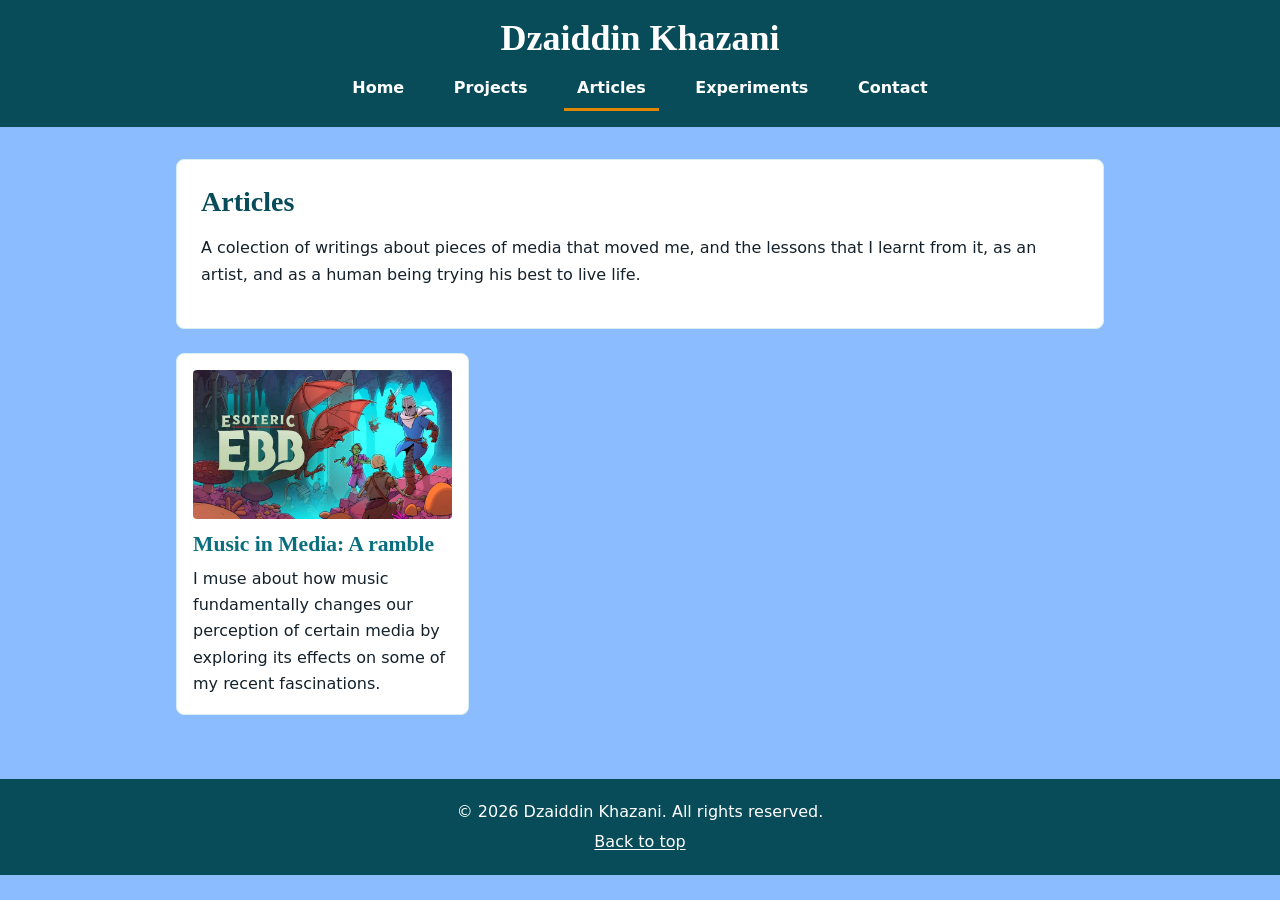
==== articles/index.html @ 42886b6b "added hw3 portfolio" ====
<!DOCTYPE html>
<html lang="en">
<head>
  <meta charset="utf-8">
  <meta name="viewport" content="width=device-width, initial-scale=1">
  <meta name="description" content="A collection of my written articles.">
  <title>Articles | Dzaiddin Khazani</title>
  <link rel="icon" href="../images/favicon.svg" type="image/svg+xml">
  <link rel="stylesheet" href="../css/style.css">
</head>
<body>


  <header>
    <h1>Dzaiddin Khazani</h1>

    <nav aria-label="Primary">
      <ul>
        <li><a href="../index.html">Home</a></li>
        <li><a href="../projects/index.html">Projects</a></li>
        <li><a href="index.html" aria-current="page">Articles</a></li>
        <li><a href="../experiments.html">Experiments</a></li>
        <li><a href="../index.html#contact">Contact</a></li>
      </ul>
    </nav>
  </header>

  <main id="main">
    <section class = "intro">
      <h2><strong>Articles</strong></h2>

      <p>
          A colection of writings about pieces of media that moved me, and the lessons
          that I learnt from it, as an artist, and as a human being trying his best to
          live life.
      </p>
    </section>

    <div class = "card-grid">

    <!-- Each card below points at the template for now; swap in real article pages as you write them -->
    <article class = "card">
      <a href="music-in-media.html">
        <img src="../images/music-in-media.webp" alt="Illustration for Article Title One" width="320" height="180" loading="lazy">
        <h3>Music in Media: A ramble</h3>
      </a>
      <p>I muse about how music fundamentally changes our perception of certain media by exploring its effects on some of my recent fascinations.</p>
    </article>

    </div>

  </main>



  <footer>
    <p>&copy; 2026 Dzaiddin Khazani. All rights reserved.</p>
    <p><a href="#main">Back to top</a></p>
  </footer>

</body>
</html>
---- css/style.css ----
/* Setting custom properties*/
:root{
    --color-bg: #8abcff;
    --color-surface: #ffffff;
    --color-text: #14212b;
    --color-muted: #4a5b68;
    --color-accent: #0b6e7f;
    --color-accent-soft: #d6eef2;
    --color-accent-dark: #084c59;
    --color-focus: #e08600;

    --font-body: system-ui, -apple-system, "Segoe UI", Roboto, Arial, sans-serif;
    --font-heading: Georgia, "Times New Roman", serif;

    --max-width: 60rem;
    --space: 1rem;
    --radius: 0.5rem;
}

/*base and typography*/

*,
*::before,
*::after{
    box-sizing: border-box;
}

body{
    font-family: var(--font-body);
    color: var(--color-text);
    background: var(--color-bg);
    line-height: 1.65;
    margin: 0;
}

h1,
h2,
h3,
h4{
    font-family: var(--font-heading);
    line-height: 1.25;
    margin: 0 0 var(--space);
}

h1 { font-size: 2.25rem; }
h2 { font-size: 1.75rem; color: var(--color-accent-dark); }
h3 { font-size: 1.35rem; }
h4 { font-size: 1.1rem; }

p,
ul,
ol{
    margin:0 0 var(--space);
}

p {
  max-width: 65ch;
}
 
a {
  color: var(--color-accent);
  text-underline-offset: 0.15em;
}

a:visited {
  color: var(--color-accent-dark);
}
 
code {
  background: var(--color-accent-soft);
  padding: 0.1em 0.35em;
  border-radius: 0.25rem;
}

/* ===== 3. Header and navigation ===== */
body > header {
  background: var(--color-accent-dark);
  color: #ffffff;
  padding: var(--space);
  text-align: center;
}
 
body > header h1 {
  margin-bottom: 0.5rem;
}
 
/* Target: the <ul> that is a direct child of <nav> (child combinator) */
nav > ul {
  display: flex;
  flex-wrap: wrap;
  justify-content: center;
  gap: 0.5rem 1.5rem;
  list-style: none;
  margin: 0;
  padding: 0;
}
 
/* Target: every link anywhere inside <nav> (descendant combinator) */
nav a {
  display: inline-block;
  color: #ffffff;
  padding: 0.4em 0.8em;
  border-bottom: 3px solid transparent;
  text-decoration: none;
  font-weight: 600;
}
 
nav a:visited {
  color: #ffffff;
}
 
/* Target: the nav link for the page you are currently on (attribute selector) */
a[aria-current="page"] {
  border-bottom-color: var(--color-focus);
}
 
/* Target: the skip link placed directly inside <body> (attribute selector).
   Hidden off-screen until it receives keyboard focus. */
body > a[href="#main"] {
  position: absolute;
  left: -999rem;
  background: var(--color-surface);
  padding: 0.5em 1em;
}
 
body > a[href="#main"]:focus {
  left: var(--space);
  top: var(--space);
  z-index: 10;
}

/* ===== 4. Main content and sections ===== */
main {
  max-width: var(--max-width);
  margin: 0 auto;
  padding: calc(var(--space) * 2) var(--space);
}
 
/* Target: any <section> that directly follows another <section>
   (adjacent sibling combinator), to separate stacked sections */
section + section {
  margin-top: calc(var(--space) * 2);
  padding-top: calc(var(--space) * 2);
  border-top: 2px solid var(--color-accent-soft);
}
 
#about picture,
#about img {
  display: block;
  border-radius: 50%;
  margin-bottom: var(--space);
}
 
#about img {
  max-width: 100%;
  height: auto;
  object-fit: cover;
}
 
#about [role="group"] {
  display: flex;
  flex-wrap: wrap;
  gap: 0.75rem;
}
 
progress {
  width: 100%;
  max-width: 20rem;
  accent-color: var(--color-accent);
}
 
svg {
  max-width: 100%;
  height: auto;
}

/* ===== 5. Cards (projects and articles) ===== */
/* Add class="card-grid" to a wrapper <div> and class="card" to each <article> */
.card-grid {
  display: grid;
  grid-template-columns: repeat(3, 1fr);
  gap: calc(var(--space) * 1.5);
  margin-top: calc(var(--space) * 1.5);
}
 
.card {
  background: var(--color-surface);
  border: 1px solid var(--color-accent-soft);
  border-radius: var(--radius);
  padding: var(--space);
  margin-bottom: var(--space);
}
 
.card-grid .card {
  margin-bottom: 0;
}
 
.card img {
  display: block;
  width: 100%;
  height: auto;
  border-radius: 0.25rem;
  margin-bottom: 0.75rem;
}
 
.card h3 {
  margin-bottom: 0.5rem;
}
 
.card p:last-child {
  margin-bottom: 0;
}
 
.card a {
  text-decoration: none;
}

main > article,
.intro {
  background: var(--color-surface);
  border: 1px solid var(--color-accent-soft);
  border-radius: var(--radius);
  padding: calc(var(--space) * 1.5);
}

.intro p{
  max-width: none;
}

/* ===== 6. Media ===== */
img,
video,
canvas,
iframe {
  max-width: 100%;
}
 
img,
video {
  height: auto;
}
 
audio {
  width: 100%;
  max-width: 30rem;
}
 
iframe {
  border: 0;
}
 
 
/* ===== 7. Forms and buttons ===== */
fieldset {
  border: 2px solid var(--color-accent-soft);
  border-radius: var(--radius);
  background: var(--color-surface);
  padding: var(--space);
  margin: 0;
  width: 100%;
  min-width: none;
  max-width: 40rem;
}

fieldset p{
    max-width: none;
}
 
legend {
  font-family: var(--font-heading);
  font-weight: bold;
  font-size: 1.15rem;
  float: left;
  width: 100%;
  padding: 0;
  margin: 0 0 var(--space);
}

legend + p {
    clear: both;
}
 
label {
  font-weight: 600;
}
 
/* Target: any form field that directly follows its <label>
   (adjacent sibling combinator), so it sits on its own line */
label + input,
label + textarea {
  display: block;
  margin-top: 0.25rem;
}
 
/* Target: text-like inputs and the textarea (attribute selectors) */
input[type="text"],
input[type="email"],
textarea {
  width: 100%;
  font: inherit;
  color: var(--color-text);
  background: #ffffff;
  border: 2px solid var(--color-muted);
  border-radius: 0.25rem;
  padding: 0.5em 0.75em;
}
 
button {
  font: inherit;
  font-weight: 600;
  color: #ffffff;
  background: var(--color-accent);
  border: 2px solid var(--color-accent);
  border-radius: 0.25rem;
  padding: 0.6em 1.2em;
  cursor: pointer;
}
 
 
/* ===== 8. Footer ===== */
body > footer {
  background: var(--color-accent-dark);
  color: #ffffff;
  text-align: center;
  padding: var(--space);
  margin-top: calc(var(--space) * 2);
}
 
body > footer p {
  margin: 0.25rem auto;
}
 
body > footer a,
body > footer a:visited {
  color: #ffffff;
}

/* ===== 9. Hover and focus ===== */
a:hover {
  color: var(--color-accent-dark);
  text-decoration-thickness: 2px;
}
 
nav a:hover {
  color: #ffffff;
  background: var(--color-accent);
}
 
body > footer a:hover {
  background: var(--color-accent);
}
 
button:hover {
  background: var(--color-accent-dark);
  border-color: var(--color-accent-dark);
}
 
.card:hover {
  border-color: var(--color-accent);
}
 
/* Visible focus for every interactive element (outline is replaced, never removed) */
a:focus-visible,
button:focus-visible,
input:focus-visible,
textarea:focus-visible,
iframe:focus-visible {
  outline: 3px solid var(--color-focus);
  outline-offset: 3px;
}

/* ===== 10. Narrow-screen layout ===== */
@media (max-width: 40rem) {
  h1 { font-size: 1.85rem; }
  h2 { font-size: 1.5rem; }
 
  /* Navigation stacks into a full-width vertical list */
  nav > ul {
    flex-direction: column;
    align-items: stretch;
    gap: 0.25rem;
  }
 
  nav a {
    display: block;
    text-align: center;
    padding: 0.7em 0.8em;
  }
 
  /* Cards go from three columns to one */
  .card-grid {
    grid-template-columns: 1fr;
  }
 
  /* Buttons become easier to tap */
  #about [role="group"] button,
  form button {
    width: 100%;
  }
}
 
/* Middle widths: two columns of cards */
@media (min-width: 40.01rem) and (max-width: 56rem) {
  .card-grid {
    grid-template-columns: repeat(2, 1fr);
  }
}
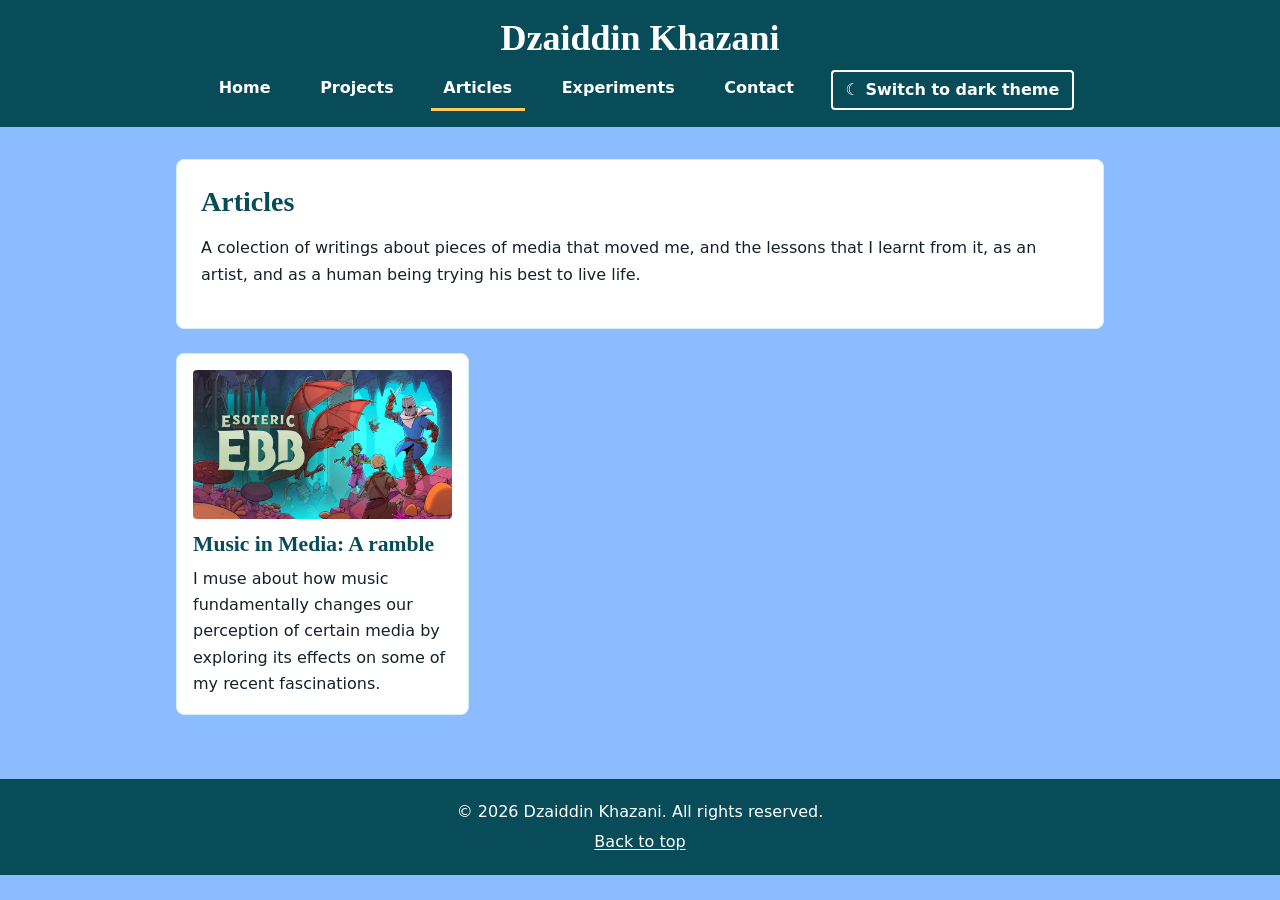
==== commit 34f15cfc: "part 4-1" ====
--- a/articles/index.html
+++ b/articles/index.html
@@ -7,6 +7,7 @@
   <title>Articles | Dzaiddin Khazani</title>
   <link rel="icon" href="../images/favicon.svg" type="image/svg+xml">
   <link rel="stylesheet" href="../css/style.css">
+  <script src="../scripts/theme.js"></script>
 </head>
 <body>
 
--- a/css/style.css
+++ b/css/style.css
@@ -1,13 +1,36 @@
-/* Setting custom properties*/
+/* Setting custom properties */
+
+/* Light theme (default, also used when JavaScript is off) */
 :root{
+    color-scheme: light;
+
     --color-bg: #8abcff;
     --color-surface: #ffffff;
     --color-text: #14212b;
     --color-muted: #4a5b68;
+    --color-heading: #084c59;
+
+    --color-link: #084c59;
+    --color-link-hover: #052f38;
+    --color-link-visited: #4b2a7a;
+
     --color-accent: #0b6e7f;
     --color-accent-soft: #d6eef2;
-    --color-accent-dark: #084c59;
-    --color-focus: #e08600;
+
+    --color-header-bg: #084c59;
+    --color-header-text: #ffffff;
+    --color-nav-hover-bg: #0b6e7f;
+
+    --color-focus: #7a3b00;          /* on page and card surfaces */
+    --color-focus-on-dark: #ffc857;  /* on the header and footer */
+
+    --color-input-bg: #ffffff;
+    --color-input-border: #4a5b68;
+
+    --color-button-bg: #0b6e7f;
+    --color-button-hover: #084c59;
+    --color-button-text: #ffffff;
+    --color-button-border: #0b6e7f;
 
     --font-body: system-ui, -apple-system, "Segoe UI", Roboto, Arial, sans-serif;
     --font-heading: Georgia, "Times New Roman", serif;
@@ -15,6 +38,39 @@
     --max-width: 60rem;
     --space: 1rem;
     --radius: 0.5rem;
+}
+
+/* Dark theme: only the shared colors change */
+:root[data-theme="dark"]{
+    color-scheme: dark;
+
+    --color-bg: #0e1620;
+    --color-surface: #172230;
+    --color-text: #e6edf3;
+    --color-muted: #a7b3c0;
+    --color-heading: #7fd1e0;
+
+    --color-link: #7fd1e0;
+    --color-link-hover: #b4e6ef;
+    --color-link-visited: #c9b8ff;
+
+    --color-accent: #7fd1e0;
+    --color-accent-soft: #24384a;
+
+    --color-header-bg: #0a2530;
+    --color-header-text: #ffffff;
+    --color-nav-hover-bg: #14505f;
+
+    --color-focus: #ffc857;
+    --color-focus-on-dark: #ffc857;
+
+    --color-input-bg: #0e1620;
+    --color-input-border: #8a9bab;
+
+    --color-button-bg: #0b6e7f;
+    --color-button-hover: #084c59;
+    --color-button-text: #ffffff;
+    --color-button-border: #7fd1e0;
 }
 
 /*base and typography*/
@@ -43,7 +99,7 @@
 }
 
 h1 { font-size: 2.25rem; }
-h2 { font-size: 1.75rem; color: var(--color-accent-dark); }
+h2 { font-size: 1.75rem; color: var(--color-heading); }
 h3 { font-size: 1.35rem; }
 h4 { font-size: 1.1rem; }
 
@@ -58,12 +114,12 @@
 }
  
 a {
-  color: var(--color-accent);
+  color: var(--color-link);
   text-underline-offset: 0.15em;
 }
 
 a:visited {
-  color: var(--color-accent-dark);
+  color: var(--color-link-visited);
 }
  
 code {
@@ -74,8 +130,8 @@
 
 /* ===== 3. Header and navigation ===== */
 body > header {
-  background: var(--color-accent-dark);
-  color: #ffffff;
+  background: var(--color-header-bg);
+  color: var(--color-header-text);
   padding: var(--space);
   text-align: center;
 }
@@ -89,6 +145,7 @@
   display: flex;
   flex-wrap: wrap;
   justify-content: center;
+  align-items: center;
   gap: 0.5rem 1.5rem;
   list-style: none;
   margin: 0;
@@ -98,7 +155,7 @@
 /* Target: every link anywhere inside <nav> (descendant combinator) */
 nav a {
   display: inline-block;
-  color: #ffffff;
+  color: var(--color-header-text);
   padding: 0.4em 0.8em;
   border-bottom: 3px solid transparent;
   text-decoration: none;
@@ -106,12 +163,12 @@
 }
  
 nav a:visited {
-  color: #ffffff;
+  color: var(--color-header-text);
 }
  
 /* Target: the nav link for the page you are currently on (attribute selector) */
 a[aria-current="page"] {
-  border-bottom-color: var(--color-focus);
+  border-bottom-color: var(--color-focus-on-dark);
 }
  
 /* Target: the skip link placed directly inside <body> (attribute selector).
@@ -127,6 +184,24 @@
   left: var(--space);
   top: var(--space);
   z-index: 10;
+}
+
+/* ===== Theme toggle (created by scripts/theme.js) ===== */
+.theme-toggle {
+  font: inherit;
+  font-weight: 600;
+  color: var(--color-header-text);
+  background: transparent;
+  border: 2px solid var(--color-header-text);
+  border-radius: 0.25rem;
+  padding: 0.3em 0.8em;
+  cursor: pointer;
+}
+
+.theme-toggle:hover {
+  color: var(--color-header-text);
+  background: var(--color-nav-hover-bg);
+  border-color: var(--color-header-text);
 }
 
 /* ===== 4. Main content and sections ===== */
@@ -299,8 +374,8 @@
   width: 100%;
   font: inherit;
   color: var(--color-text);
-  background: #ffffff;
-  border: 2px solid var(--color-muted);
+  background: var(--color-input-bg);
+  border: 2px solid var(--color-input-border);
   border-radius: 0.25rem;
   padding: 0.5em 0.75em;
 }
@@ -308,9 +383,9 @@
 button {
   font: inherit;
   font-weight: 600;
-  color: #ffffff;
-  background: var(--color-accent);
-  border: 2px solid var(--color-accent);
+  color: var(--color-button-text);
+  background: var(--color-button-bg);
+  border: 2px solid var(--color-button-border);
   border-radius: 0.25rem;
   padding: 0.6em 1.2em;
   cursor: pointer;
@@ -319,8 +394,8 @@
  
 /* ===== 8. Footer ===== */
 body > footer {
-  background: var(--color-accent-dark);
-  color: #ffffff;
+  background: var(--color-header-bg);
+  color: var(--color-header-text);
   text-align: center;
   padding: var(--space);
   margin-top: calc(var(--space) * 2);
@@ -332,27 +407,34 @@
  
 body > footer a,
 body > footer a:visited {
-  color: #ffffff;
+  color: var(--color-header-text);
 }
 
 /* ===== 9. Hover and focus ===== */
 a:hover {
-  color: var(--color-accent-dark);
+  color: var(--color-link-hover);
   text-decoration-thickness: 2px;
 }
  
 nav a:hover {
-  color: #ffffff;
-  background: var(--color-accent);
+  color: var(--color-header-text);
+  background: var(--color-nav-hover-bg);
 }
  
 body > footer a:hover {
-  background: var(--color-accent);
+  color: var(--color-header-text);
+  background: var(--color-nav-hover-bg);
 }
  
 button:hover {
-  background: var(--color-accent-dark);
-  border-color: var(--color-accent-dark);
+  background: var(--color-button-hover);
+  border-color: var(--color-button-border);
+}
+
+/* Keep the theme toggle's own hover look (same specificity, later in file) */
+.theme-toggle:hover {
+  background: var(--color-nav-hover-bg);
+  border-color: var(--color-header-text);
 }
  
 .card:hover {
@@ -369,6 +451,12 @@
   outline-offset: 3px;
 }
 
+/* Header and footer are dark in both themes, so they need a light focus ring */
+body > header :focus-visible,
+body > footer :focus-visible {
+  outline-color: var(--color-focus-on-dark);
+}
+
 /* ===== 10. Narrow-screen layout ===== */
 @media (max-width: 40rem) {
   h1 { font-size: 1.85rem; }
@@ -386,6 +474,11 @@
     text-align: center;
     padding: 0.7em 0.8em;
   }
+
+  .theme-toggle {
+    width: 100%;
+    padding: 0.7em 0.8em;
+  }
  
   /* Cards go from three columns to one */
   .card-grid {
